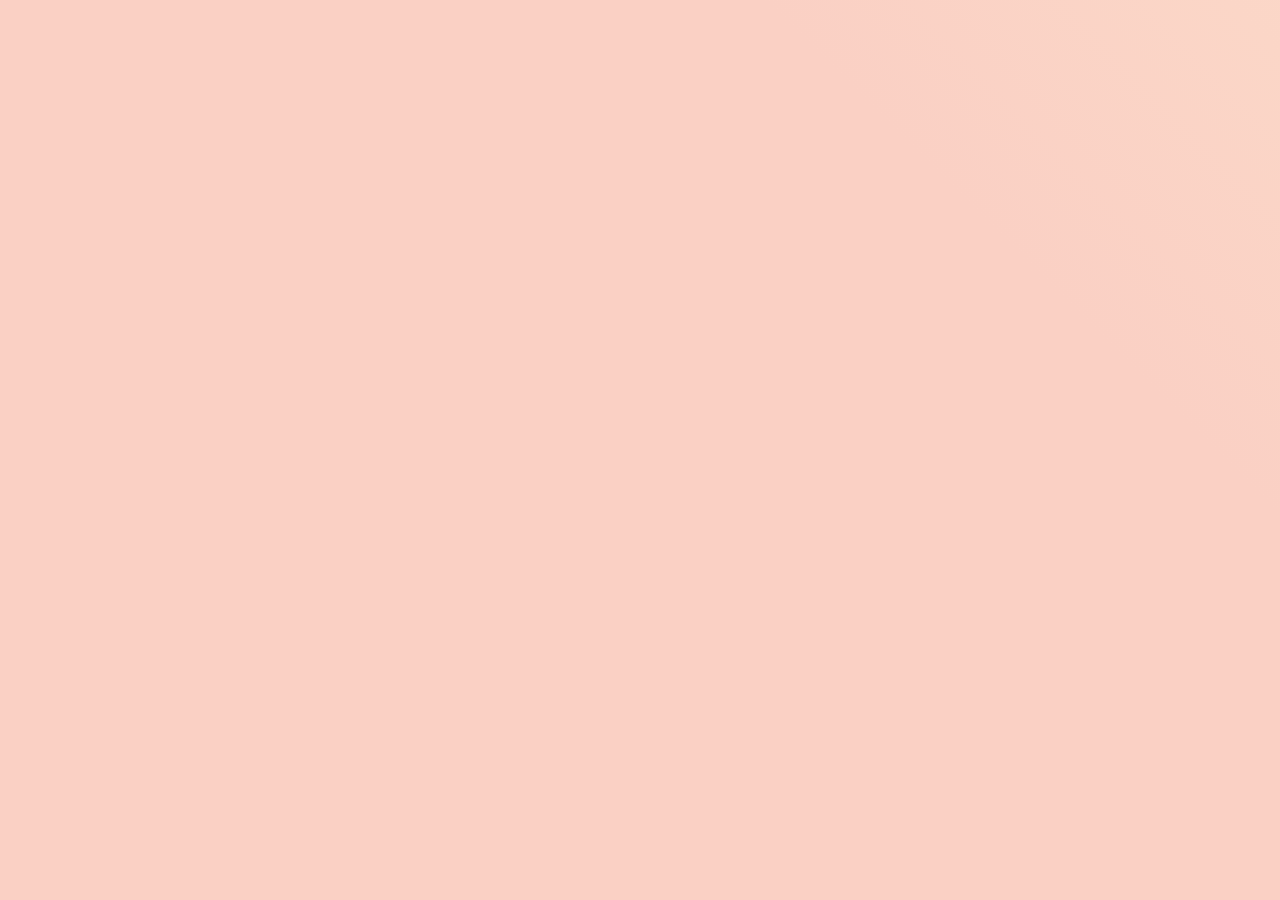
==== index.html @ d980160c "Add files via upload" ====
<!DOCTYPE html>
<html lang="ar">
<head>
    <meta charset="UTF-8">
    <meta name="viewport" content="width=device-width, initial-scale=1.0">
    <meta name="description" content="السيرة الذاتية لجودي مصطفى - مبرمج ومتخصص في الأجهزة والبرمجيات والمحاسبة والمالية">
    <meta name="keywords" content="مبرمج, جودي مصطفى, لغات برمجة, Visual Basic, Python, Hardware, Software, Accounting, Finance, XML, HTML, JavaScript, CSS, Micro, Bat">
    <meta name="robots" content="index, follow">
    <title>السيرة الذاتية لجودي مصطفى</title>
    <style>
        body {
            font-family: 'Arial', sans-serif;
            background-color: #f0f0f0;
            color: #333;
            overflow-x: hidden;
            margin: 0;
            padding: 0;
        }
        h1, h2 {
            text-align: center;
            color: #4CAF50;
        }
        .container {
            width: 80%;
            margin: 20px auto;
            padding: 20px;
            background-color: #fff;
            box-shadow: 0 0 15px rgba(0,0,0,0.2);
            opacity: 0;
            transform: translateY(50px);
            transition: all 0.8s ease;
        }
        .visible {
            opacity: 1;
            transform: translateY(0);
        }
        .section {
            margin: 20px 0;
        }
        .skills {
            display: flex;
            justify-content: space-around;
            flex-wrap: wrap;
        }
        .skill {
            width: 45%;
            margin: 10px 0;
            padding: 20px;
            background-color: #f7f7f7;
            box-shadow: 0 0 5px rgba(0,0,0,0.1);
            text-align: center;
            transition: background-color 0.3s ease, transform 0.3s ease;
        }
        .skill:hover {
            background-color: #4CAF50;
            color: white;
            transform: scale(1.1);
        }
        .email {
            text-align: center;
            margin-top: 20px;
            font-size: 1.2em;
        }
        a {
            color: #4CAF50;
            text-decoration: none;
            transition: color 0.3s ease;
        }
        a:hover {
            color: #00796B;
        }
        /* إضافة خلفية متحركة */
        body::before {
            content: '';
            position: fixed;
            top: 0;
            left: 0;
            width: 100%;
            height: 100%;
            background: linear-gradient(45deg, #ff9a9e, #fad0c4, #fad0c4, #ffecd2, #ff9a9e);
            background-size: 400% 400%;
            z-index: -1;
            animation: gradientBackground 15s ease infinite;
        }
        @keyframes gradientBackground {
            0% { background-position: 0% 50%; }
            50% { background-position: 100% 50%; }
            100% { background-position: 0% 50%; }
        }
    </style>
</head>
<body>

    <div class="container" id="container">
        <h1>جودي مصطفى</h1>
        <h2>مبرمج ومتخصص في الأجهزة والبرمجيات والمحاسبة والمالية</h2>

        <div class="section">
            <h3>اللغات البرمجية</h3>
            <div class="skills">
                <div class="skill">Visual Basic</div>
                <div class="skill">Python</div>
                <div class="skill">XML</div>
                <div class="skill">HTML</div>
                <div class="skill">CSS</div>
                <div class="skill">JavaScript</div>
                <div class="skill">Micro</div>
                <div class="skill">Bat</div>
            </div>
        </div>

        <div class="section">
            <h3>التخصصات</h3>
            <div class="skills">
                <div class="skill">Hardware</div>
                <div class="skill">Software</div>
                <div class="skill">Accounting and Finance</div>
            </div>
        </div>

        <div class="email">
            للتواصل: <a href="mailto:jodimustafa821@gmail.com">jodimustafa821@gmail.com</a>
        </div>
    </div>

    <script>
        // تأثير الظهور التدريجي عند التمرير
        window.addEventListener('scroll', function() {
            var container = document.getElementById('container');
            var containerPosition = container.getBoundingClientRect().top;
            var screenPosition = window.innerHeight / 1.3;

            if (containerPosition < screenPosition) {
                container.classList.add('visible');
            }
        });

        // تأثير حركة المهارات
        var skills = document.querySelectorAll('.skill');
        skills.forEach(function(skill) {
            skill.addEventListener('mouseenter', function() {
                this.style.transform = 'scale(1.1)';
            });
            skill.addEventListener('mouseleave', function() {
                this.style.transform = 'scale(1)';
            });
        });
    </script>

</body>
</html>
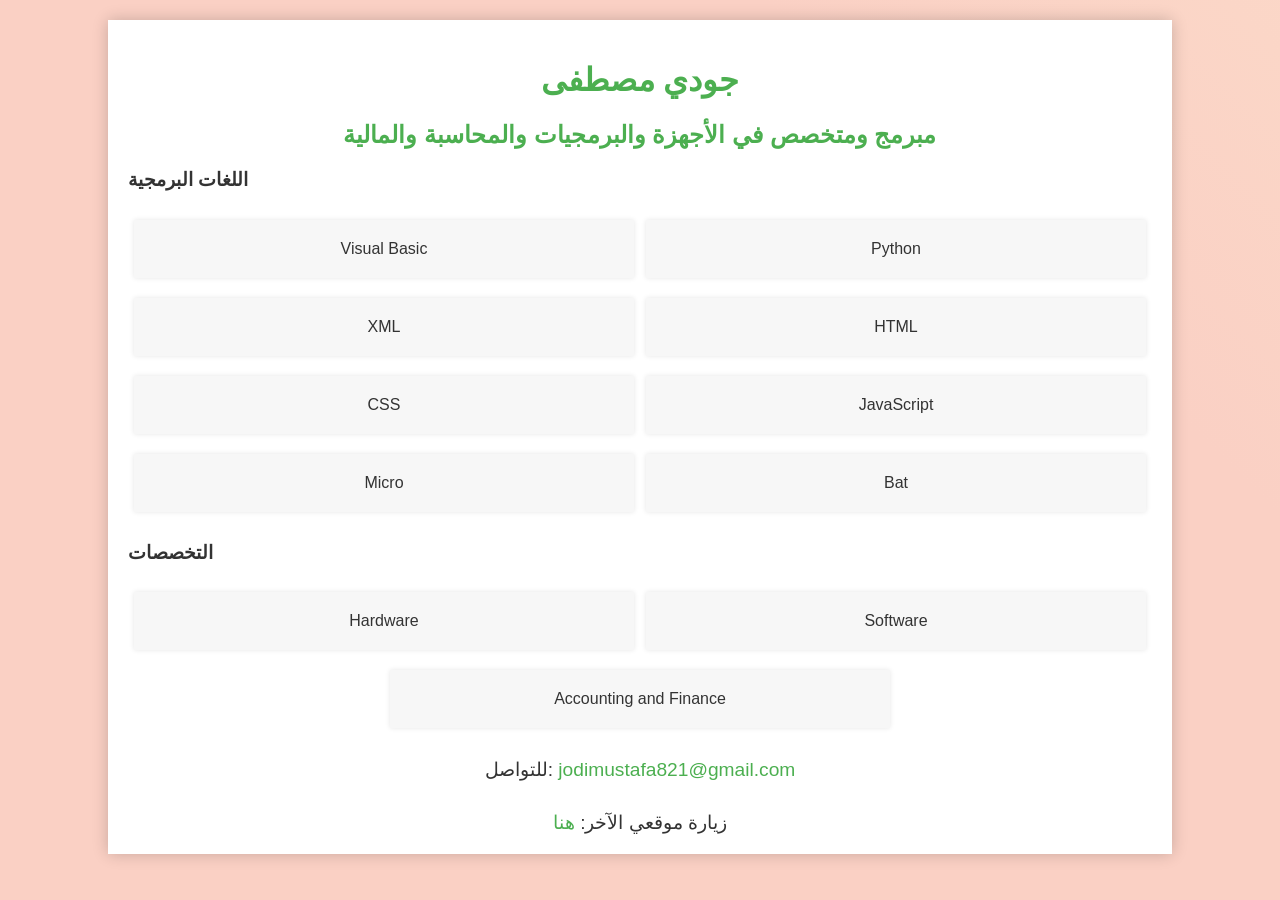
==== commit d58a1957: "Update index.html" ====
--- a/index.html
+++ b/index.html
@@ -69,6 +69,11 @@
         a:hover {
             color: #00796B;
         }
+        .website-link {
+            text-align: center;
+            margin-top: 30px;
+            font-size: 1.2em;
+        }
         /* إضافة خلفية متحركة */
         body::before {
             content: '';
@@ -121,6 +126,10 @@
         <div class="email">
             للتواصل: <a href="mailto:jodimustafa821@gmail.com">jodimustafa821@gmail.com</a>
         </div>
+
+        <div class="website-link">
+            زيارة موقعي الآخر: <a href="https://judy6739.github.io/jodi13579/" target="_blank">هنا</a>
+        </div>
     </div>
 
     <script>
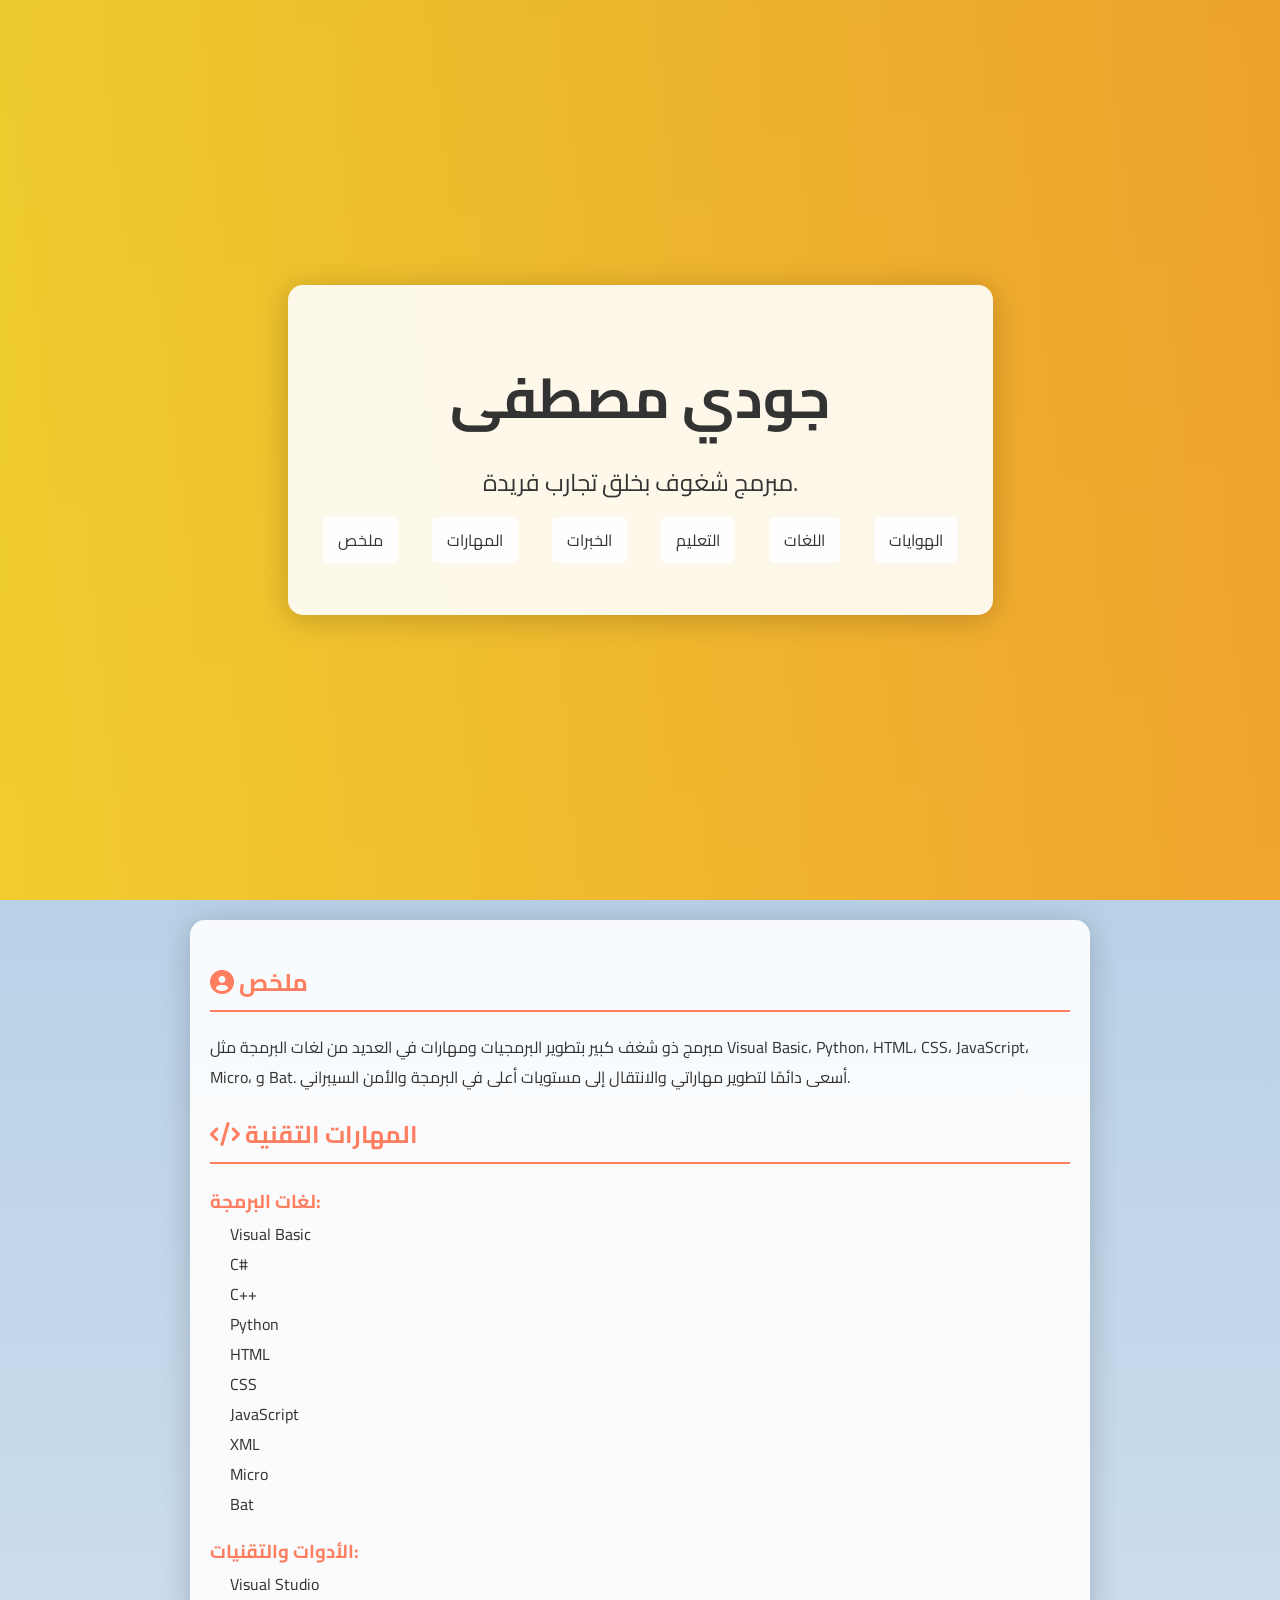
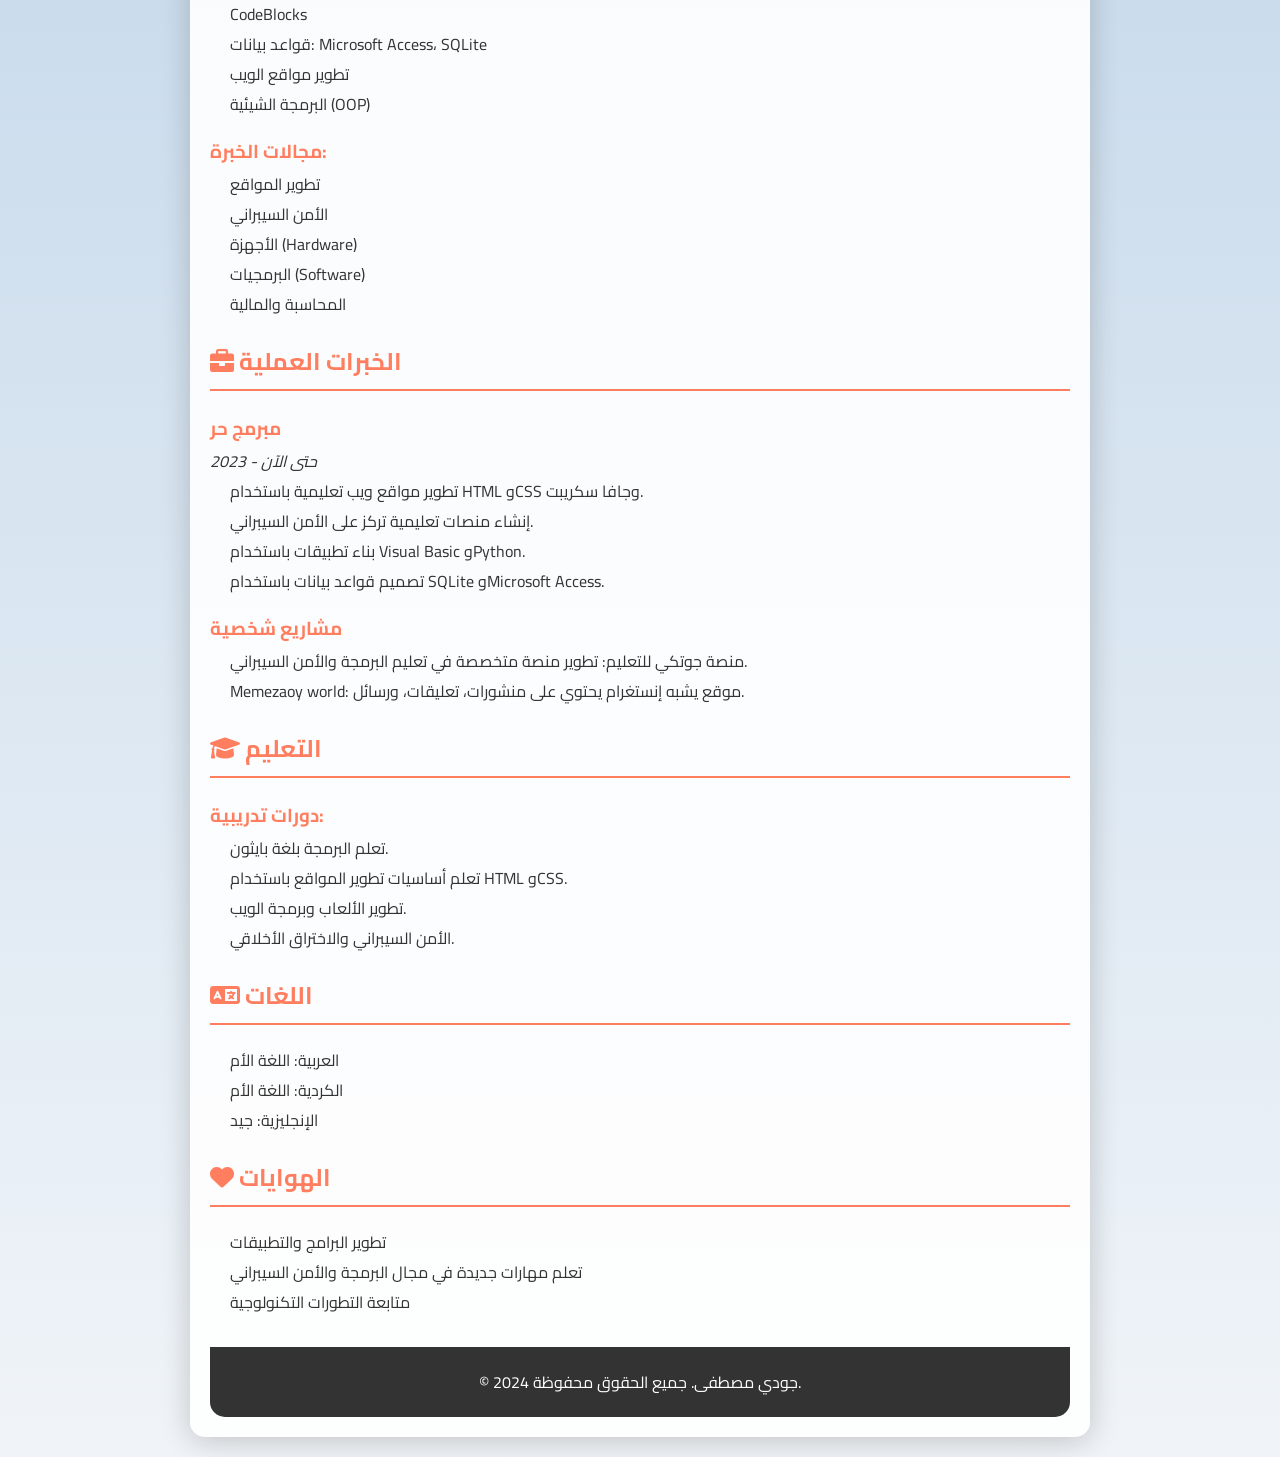
==== commit e4cc5b36: "Add files via upload" ====
--- a/index.html
+++ b/index.html
@@ -3,158 +3,122 @@
 <head>
     <meta charset="UTF-8">
     <meta name="viewport" content="width=device-width, initial-scale=1.0">
-    <meta name="description" content="السيرة الذاتية لجودي مصطفى - مبرمج ومتخصص في الأجهزة والبرمجيات والمحاسبة والمالية">
-    <meta name="keywords" content="مبرمج, جودي مصطفى, لغات برمجة, Visual Basic, Python, Hardware, Software, Accounting, Finance, XML, HTML, JavaScript, CSS, Micro, Bat">
-    <meta name="robots" content="index, follow">
-    <title>السيرة الذاتية لجودي مصطفى</title>
-    <style>
-        body {
-            font-family: 'Arial', sans-serif;
-            background-color: #f0f0f0;
-            color: #333;
-            overflow-x: hidden;
-            margin: 0;
-            padding: 0;
-        }
-        h1, h2 {
-            text-align: center;
-            color: #4CAF50;
-        }
-        .container {
-            width: 80%;
-            margin: 20px auto;
-            padding: 20px;
-            background-color: #fff;
-            box-shadow: 0 0 15px rgba(0,0,0,0.2);
-            opacity: 0;
-            transform: translateY(50px);
-            transition: all 0.8s ease;
-        }
-        .visible {
-            opacity: 1;
-            transform: translateY(0);
-        }
-        .section {
-            margin: 20px 0;
-        }
-        .skills {
-            display: flex;
-            justify-content: space-around;
-            flex-wrap: wrap;
-        }
-        .skill {
-            width: 45%;
-            margin: 10px 0;
-            padding: 20px;
-            background-color: #f7f7f7;
-            box-shadow: 0 0 5px rgba(0,0,0,0.1);
-            text-align: center;
-            transition: background-color 0.3s ease, transform 0.3s ease;
-        }
-        .skill:hover {
-            background-color: #4CAF50;
-            color: white;
-            transform: scale(1.1);
-        }
-        .email {
-            text-align: center;
-            margin-top: 20px;
-            font-size: 1.2em;
-        }
-        a {
-            color: #4CAF50;
-            text-decoration: none;
-            transition: color 0.3s ease;
-        }
-        a:hover {
-            color: #00796B;
-        }
-        .website-link {
-            text-align: center;
-            margin-top: 30px;
-            font-size: 1.2em;
-        }
-        /* إضافة خلفية متحركة */
-        body::before {
-            content: '';
-            position: fixed;
-            top: 0;
-            left: 0;
-            width: 100%;
-            height: 100%;
-            background: linear-gradient(45deg, #ff9a9e, #fad0c4, #fad0c4, #ffecd2, #ff9a9e);
-            background-size: 400% 400%;
-            z-index: -1;
-            animation: gradientBackground 15s ease infinite;
-        }
-        @keyframes gradientBackground {
-            0% { background-position: 0% 50%; }
-            50% { background-position: 100% 50%; }
-            100% { background-position: 0% 50%; }
-        }
-    </style>
+    <title>جودي مصطفى - مبرمج خلاق</title>
+    <link rel="stylesheet" href="style.css">
+    <link rel="stylesheet" href="https://cdnjs.cloudflare.com/ajax/libs/font-awesome/6.0.0-beta3/css/all.min.css">
+    <link href="https://fonts.googleapis.com/css2?family=Cairo:wght@300;400;600&display=swap" rel="stylesheet">
 </head>
 <body>
-
-    <div class="container" id="container">
-        <h1>جودي مصطفى</h1>
-        <h2>مبرمج ومتخصص في الأجهزة والبرمجيات والمحاسبة والمالية</h2>
-
-        <div class="section">
-            <h3>اللغات البرمجية</h3>
-            <div class="skills">
-                <div class="skill">Visual Basic</div>
-                <div class="skill">Python</div>
-                <div class="skill">XML</div>
-                <div class="skill">HTML</div>
-                <div class="skill">CSS</div>
-                <div class="skill">JavaScript</div>
-                <div class="skill">Micro</div>
-                <div class="skill">Bat</div>
-            </div>
-        </div>
-
-        <div class="section">
-            <h3>التخصصات</h3>
-            <div class="skills">
-                <div class="skill">Hardware</div>
-                <div class="skill">Software</div>
-                <div class="skill">Accounting and Finance</div>
-            </div>
-        </div>
-
-        <div class="email">
-            للتواصل: <a href="mailto:jodimustafa821@gmail.com">jodimustafa821@gmail.com</a>
-        </div>
-
-        <div class="website-link">
-            زيارة موقعي الآخر: <a href="https://judy6739.github.io/jodi13579/" target="_blank">هنا</a>
+    <div class="hero">
+        <div class="container">
+            <header>
+                <h1>جودي مصطفى</h1>
+                <p>مبرمج شغوف بخلق تجارب فريدة.</p>
+                <nav>
+                    <ul>
+                        <li><a href="#summary">ملخص</a></li>
+                        <li><a href="#skills">المهارات</a></li>
+                        <li><a href="#experience">الخبرات</a></li>
+                        <li><a href="#education">التعليم</a></li>
+                        <li><a href="#languages">اللغات</a></li>
+                        <li><a href="#hobbies">الهوايات</a></li>
+                    </ul>
+                </nav>
+            </header>
         </div>
     </div>
 
-    <script>
-        // تأثير الظهور التدريجي عند التمرير
-        window.addEventListener('scroll', function() {
-            var container = document.getElementById('container');
-            var containerPosition = container.getBoundingClientRect().top;
-            var screenPosition = window.innerHeight / 1.3;
+    <div class="container">
+        <section class="summary" id="summary">
+            <h2><i class="fas fa-user-circle"></i> ملخص</h2>
+            <p>مبرمج ذو شغف كبير بتطوير البرمجيات ومهارات في العديد من لغات البرمجة مثل Visual Basic، Python، HTML، CSS، JavaScript، Micro، و Bat. أسعى دائمًا لتطوير مهاراتي والانتقال إلى مستويات أعلى في البرمجة والأمن السيبراني.</p>
+        </section>
 
-            if (containerPosition < screenPosition) {
-                container.classList.add('visible');
-            }
-        });
+        <section class="skills" id="skills">
+            <h2><i class="fas fa-code"></i> المهارات التقنية</h2>
+            <h3>لغات البرمجة:</h3>
+            <ul>
+                <li>Visual Basic</li>
+                <li>C#</li>
+                <li>C++</li>
+                <li>Python</li>
+                <li>HTML</li>
+                <li>CSS</li>
+                <li>JavaScript</li>
+                <li>XML</li>
+                <li>Micro</li>
+                <li>Bat</li>
+            </ul>
+            <h3>الأدوات والتقنيات:</h3>
+            <ul>
+                <li>Visual Studio</li>
+                <li>CodeBlocks</li>
+                <li>قواعد بيانات: Microsoft Access، SQLite</li>
+                <li>تطوير مواقع الويب</li>
+                <li>البرمجة الشيئية (OOP)</li>
+            </ul>
+            <h3>مجالات الخبرة:</h3>
+            <ul>
+                <li>تطوير المواقع</li>
+                <li>الأمن السيبراني</li>
+                <li>الأجهزة (Hardware)</li>
+                <li>البرمجيات (Software)</li>
+                <li>المحاسبة والمالية</li>
+            </ul>
+        </section>
 
-        // تأثير حركة المهارات
-        var skills = document.querySelectorAll('.skill');
-        skills.forEach(function(skill) {
-            skill.addEventListener('mouseenter', function() {
-                this.style.transform = 'scale(1.1)';
-            });
-            skill.addEventListener('mouseleave', function() {
-                this.style.transform = 'scale(1)';
-            });
-        });
-    </script>
+        <section class="experience" id="experience">
+            <h2><i class="fas fa-briefcase"></i> الخبرات العملية</h2>
+            <div class="job">
+                <h3>مبرمج حر</h3>
+                <p><em>2023 - حتى الآن</em></p>
+                <ul>
+                    <li>تطوير مواقع ويب تعليمية باستخدام HTML وCSS وجافا سكريبت.</li>
+                    <li>إنشاء منصات تعليمية تركز على الأمن السيبراني.</li>
+                    <li>بناء تطبيقات باستخدام Visual Basic وPython.</li>
+                    <li>تصميم قواعد بيانات باستخدام SQLite وMicrosoft Access.</li>
+                </ul>
+            </div>
+            <h3>مشاريع شخصية</h3>
+            <ul>
+                <li>منصة جوتكي للتعليم: تطوير منصة متخصصة في تعليم البرمجة والأمن السيبراني.</li>
+                <li>Memezaoy world: موقع يشبه إنستغرام يحتوي على منشورات، تعليقات، ورسائل.</li>
+            </ul>
+        </section>
 
+        <section class="education" id="education">
+            <h2><i class="fas fa-graduation-cap"></i> التعليم</h2>
+            <h3>دورات تدريبية:</h3>
+            <ul>
+                <li>تعلم البرمجة بلغة بايثون.</li>
+                <li>تعلم أساسيات تطوير المواقع باستخدام HTML وCSS.</li>
+                <li>تطوير الألعاب وبرمجة الويب.</li>
+                <li>الأمن السيبراني والاختراق الأخلاقي.</li>
+            </ul>
+        </section>
+
+        <section class="languages" id="languages">
+            <h2><i class="fas fa-language"></i> اللغات</h2>
+            <ul>
+                <li>العربية: اللغة الأم</li>
+                <li>الكردية: اللغة الأم</li>
+                <li>الإنجليزية: جيد</li>
+            </ul>
+        </section>
+
+        <section class="hobbies" id="hobbies">
+            <h2><i class="fas fa-heart"></i> الهوايات</h2>
+            <ul>
+                <li>تطوير البرامج والتطبيقات</li>
+                <li>تعلم مهارات جديدة في مجال البرمجة والأمن السيبراني</li>
+                <li>متابعة التطورات التكنولوجية</li>
+            </ul>
+        </section>
+
+        <footer>
+            <p>&copy; 2024 جودي مصطفى. جميع الحقوق محفوظة.</p>
+        </footer>
+    </div>
+    <script src="script.js"></script>
 </body>
 </html>
--- a/style.css
+++ b/style.css
@@ -0,0 +1,162 @@
+* {
+    box-sizing: border-box;
+    margin: 0;
+    padding: 0;
+}
+
+body {
+    font-family: 'Cairo', sans-serif;
+    background: linear-gradient(to bottom, #a2c2e0, #f0f4f8);
+    color: #333;
+}
+
+.hero {
+    height: 100vh;
+    background: linear-gradient(to right, rgba(0, 0, 0, 0.7), rgba(0, 0, 0, 0.7)), url('https://source.unsplash.com/random/1920x1080/?programming,technology') no-repeat center center/cover;
+    display: flex;
+    align-items: center;
+    justify-content: center;
+    text-align: center;
+    color: white;
+    position: relative;
+}
+
+.overlay {
+    background: rgba(0, 0, 0, 0.5);
+    padding: 50px 20px;
+    border-radius: 10px;
+    transition: 0.5s;
+}
+
+.overlay:hover {
+    transform: scale(1.05);
+}
+
+.container {
+    max-width: 900px;
+    margin: 20px auto;
+    padding: 20px;
+    background: rgba(255, 255, 255, 0.9);
+    border-radius: 15px;
+    box-shadow: 0 4px 30px rgba(0, 0, 0, 0.2);
+    transition: transform 0.5s;
+}
+
+.container:hover {
+    transform: translateY(-5px);
+}
+
+header {
+    text-align: center;
+    padding: 40px 0;
+}
+
+header h1 {
+    font-size: 3.5em;
+    text-transform: uppercase;
+    margin: 0;
+    animation: fadeIn 1s forwards;
+}
+
+header p {
+    font-size: 1.5em;
+    margin: 10px 0;
+}
+
+header nav {
+    margin-top: 20px;
+}
+
+header nav ul {
+    list-style-type: none;
+    padding: 0;
+}
+
+header nav ul li {
+    display: inline;
+    margin: 0 15px;
+}
+
+header nav ul li a {
+    color: white;
+    text-decoration: none;
+    padding: 8px 15px;
+    border-radius: 5px;
+    background: rgba(255, 255, 255, 0.6);
+    transition: background 0.3s, transform 0.3s;
+}
+
+header nav ul li a:hover {
+    background: rgba(255, 255, 255, 1);
+    transform: scale(1.1);
+}
+
+h2 {
+    margin: 20px 0;
+    border-bottom: 2px solid #ff7e5f;
+    padding-bottom: 5px;
+    color: #ff7e5f;
+}
+
+h3 {
+    margin-top: 15px;
+    color: #ff7e5f;
+}
+
+ul {
+    list-style-type: none;
+    padding-left: 20px;
+}
+
+footer {
+    text-align: center;
+    margin-top: 30px;
+    padding: 20px;
+    background: #333;
+    color: white;
+    border-radius: 0 0 15px 15px;
+}
+
+footer p {
+    margin: 0;
+}
+
+/* إضافة تأثير الفيد ان */
+@keyframes fadeIn {
+    from {
+        opacity: 0;
+        transform: translateY(-20px);
+    }
+    to {
+        opacity: 1;
+        transform: translateY(0);
+    }
+}
+.hero {
+    height: 100vh;
+    background: linear-gradient(to right, rgba(255, 204, 0, 0.8), rgba(255, 153, 0, 0.8)), url('https://source.unsplash.com/random/1920x1080/?programming,technology') no-repeat center center/cover;
+    display: flex;
+    align-items: center;
+    justify-content: center;
+    text-align: center;
+    color: #333;
+    position: relative;
+}
+
+.overlay {
+    background: rgba(0, 0, 0, 0.7);
+    padding: 50px 20px;
+    border-radius: 10px;
+    transition: 0.5s;
+}
+
+header nav ul li a {
+    color: #333; /* تغيير لون النص في الروابط */
+    background: rgba(255, 255, 255, 0.9); /* تعديل لون خلفية الروابط */
+    transition: background 0.3s, transform 0.3s;
+}
+
+header nav ul li a:hover {
+    background: rgba(255, 255, 255, 1);
+    color: #ff7e5f; /* تغيير لون النص عند التمرير */
+}
